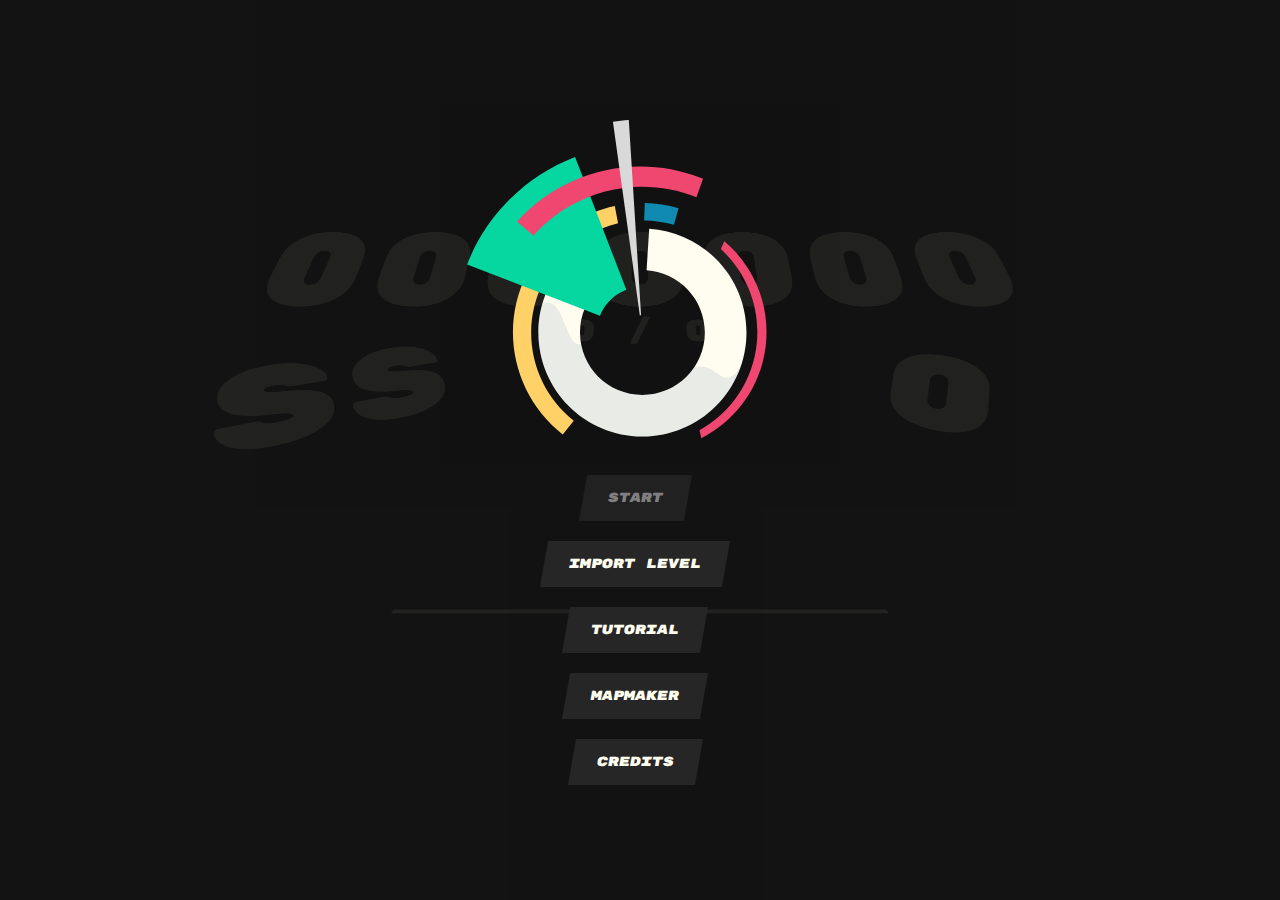
==== omisu/index.html @ d777491a "menu working" ====
<!DOCTYPE html>
<html lang="en">
  <head>
    <meta charset="UTF-8" />
    <title>Omisu</title>
    <link rel="icon" type="image/x-icon" href="resources/logo/favicon.ico">
    <link
      rel="stylesheet"
      href="https://fonts.googleapis.com/css?family=Rubik Mono One"
    />
    <link rel="stylesheet" href="./style.css" />
  </head>
  <body>
    <!-- partial:index.partial.html -->
    <div id="page">
      <div id="barcon"></div>
      <div class="contain">
        <div class="planecon" id="planecon">
          <div class="plane" id="plane">
            <div class="line"></div>
            <div class="note" id="notebase"></div>
          </div>
          <div class="blink l" id="b1"></div>
          <div class="blink ml" id="b2"></div>
          <div class="blink mr" id="b3"></div>
          <div class="blink r" id="b4"></div>
          <div class="sblink l" id="s1"></div>
          <div class="sblink ml" id="s2"></div>
          <div class="sblink mr" id="s3"></div>
          <div class="sblink r" id="s4"></div>

          <div id="score">0000000</div>
          <div id="ratio">0 / 0</div>
          <div id="grade">SS</div>
          <div id="combo">0</div>

          <div class="blink l" id="c1"></div>
          <div class="blink ml" id="c2"></div>
          <div class="blink mr" id="c3"></div>
          <div class="blink r" id="c4"></div>
        </div>
      </div>
      <div id="mobilecon">
        <div id="mob1"></div>
        <div id="mob2"></div>
        <div id="mob3"></div>
        <div id="mob4"></div>
      </div>
      <div id="menu">
        <div id="cover"></div>
        <object data="resources/logo/OmisuLogo.svg"></object>
        <button id="start" onclick="startGame()" disabled>Start</button>
        <button onclick="document.getElementById('importBtn').click()">Import Level</button>
        <input id="importBtn" type="file" style="display: none;" accept=".misumap">
        <button>Tutorial</button>
        <button>Mapmaker</button>
        <button>Credits</button>
      </div>
    </div>
    <!-- partial -->
    <script src="./script.js"></script>
  </body>
</html>
---- omisu/style.css ----
::-webkit-scrollbar {
  display: none;
}

body {
  background: #131313;
  left: 0;
  right: 0;
  top: 0;
  bottom: 0;
}

#page {
  left: 0;
  right: 0;
  bottom: 0;
  top: 0;
  width: 100%;
  height: 100%;
  overflow: clip;
}

.contain {
  width: 300px;
  height: 300px;
  border: none;
  position: fixed;
  left: 50%;
  top: 50%;
  transform: translate(-50%, -75%);
}

.planecon {
  position: absolute;
  width: 100%;
  height: 100%;
  perspective: 300px;
  transform-style: preserve-3d;
  perspective-origin: 50% 50%;
}

.plane {
  display: block;
  position: absolute;
  width: 300px;
  height: 500px;
  background: rgba(38, 38, 38, 0.5);
  backface-visibility: visible;
  transform: rotateX(70deg);
  overflow: clip;
  backdrop-filter: blur(10px);
}

.line {
  position: absolute;
  width: 900px;
  height: 2px;
  background: #fffdef;
  top: 75%;
}

.blink {
  position: absolute;
  background: linear-gradient(to top, rgba(255, 255, 255, 0), #fcf9e6, rgba(255, 255, 255, 0));
  width: 25%;
  height: 100%;
  top: 50%;
  opacity: 0;
  transform: translatez(119px);
}

.sblink {
  position: absolute;
  background: linear-gradient(to top, rgba(255, 255, 255, 0), #fcf9e6, rgba(255, 255, 255, 0));
  width: 12.5%;
  height: 100%;
  top: 50%;
  opacity: 0;
  transform: translatez(119px) translateX(50%);
}

#c1,
#c2,
#c3,
#c4 {
  transform: translatez(-240px) translatey(-100px);
}

#c1 {
  background: linear-gradient(to top, rgba(255, 255, 255, 0), #ef476f, rgba(255, 255, 255, 0));
}

#c2 {
  background: linear-gradient(to top, rgba(255, 255, 255, 0), #ffd166, rgba(255, 255, 255, 0));
}

#c3 {
  background: linear-gradient(to top, rgba(255, 255, 255, 0), #06d6a0, rgba(255, 255, 255, 0));
}

#c4 {
  background: linear-gradient(to top, rgba(255, 255, 255, 0), #118ab2, rgba(255, 255, 255, 0));
}

.ml {
  left: 25%;
}

.mr {
  left: 50%;
}

.r {
  left: 75%;
}

.note {
  position: absolute;
  display: flex;
  height: 15%;
  animation: note 0.2s cubic-bezier(0.72, 0, 0.62, 1.69) both;
}

.note:not(.mini) {
  width: 25%;
}

.mini {
  width: 12.5%;
  translate: 50% 0;
}

.one:not(.hit) {
  background: linear-gradient(to top, #f9bccb 0%, #fbd4dd 40%, white 40%, white 45%, #fbd4dd 45%, #f9bccb 100%);
  box-shadow: 0 0 20px rgba(239, 71, 111, 0.5);
}

.one.hit:not(.perf) {
  background: #f9bccb;
  box-shadow: 0 0 20px rgba(239, 71, 111, 0.5);
}

.two:not(.hit) {
  background: linear-gradient(to top, #ffe8b3 0%, #fff0cc 40%, white 40%, white 45%, #fff0cc 45%, #ffe8b3 100%);
  box-shadow: 0 0 20px rgba(255, 209, 102, 0.5);
}

.two.hit:not(.perf) {
  background: #ffe8b3;
  box-shadow: 0 0 20px rgba(255, 209, 102, 0.5);
}

.tre:not(.hit) {
  background: linear-gradient(to top, #abfde8 0%, #c4fdef 40%, white 40%, white 45%, #c4fdef 45%, #abfde8 100%);
  box-shadow: 0 0 20px rgba(6, 214, 160, 0.5);
}

.tre.hit:not(.perf) {
  background: #abfde8;
  box-shadow: 0 0 20px rgba(6, 214, 160, 0.5);
}

.for:not(.hit) {
  background: linear-gradient(to top, #9adff5 0%, #b1e6f8 40%, white 40%, white 45%, #b1e6f8 45%, #9adff5 100%);
  box-shadow: 0 0 20px rgba(17, 138, 178, 0.5);
}

.for.hit:not(.perf) {
  background: #9adff5;
  box-shadow: 0 0 20px rgba(17, 138, 178, 0.5);
}

.perf {
  background: white;
  box-shadow: 0 0 20px #fffdef;
}

#notebase {
  top: -100%;
}

#score,
#ratio,
#grade,
#combo {
  top: 50%;
  left: 50%;
  transform: translate(-50%, calc(-50% - 175px)) rotateX(20deg) translateZ(-275px);
  font-family: "Rubik Mono One";
  position: absolute;
  color: #fffdef;
  font-size: calc(4px * 16);
  text-wrap: nowrap;
}

#score {
  transform: translate(-50%, calc(-50% - 96px - 225px)) rotateX(20deg) translateZ(-325px);
  font-size: calc(16px * 16);
}

#grade {
  transform: translateX(calc(-50% - (200px * 3))) translateY(calc(-50% + 30px - 100px)) rotateX(20deg) translateZ(-325px) rotateY(20deg) rotateZ(-20deg);
  font-size: calc(14px * 16);
}

#combo {
  transform: translateX(calc(-50% + (200px * 3))) translateY(calc(-50% + 30px - 100px)) rotateX(20deg) translateZ(-325px) rotateY(-20deg) rotateZ(20deg);
  font-size: calc(14px * 16);
}

.pop {
  top: 100%;
  position: absolute;
  font-family: "Rubik Mono One";
  font-size: 2rem;
  color: white;
  width: 25%;
}

#menu {
  left: 0;
  top: 0;
  position: fixed;
  z-index: 100;
  width: 100%;
  height: 100%;
  text-align: center;
  color: #fffdef;
  display: flex;
  flex-direction: column;
  align-items: center;
  justify-content: center;
  font-family: "Rubik Mono One";
  font-size: 3em;
  background: rgba(19, 19, 19, 0.75);
}

#menu h1 {
  color: white;
}

#cover {
  left: 0;
  top: 0;
  z-index: -1;
  position: fixed;
  width: 100%;
  height: 100%;
  background: rgba(19, 19, 19, 0.75);
}

#mobilecon {
  left: 0;
  top: 0;
  position: fixed;
  width: 100%;
  height: 100%;
  display: flex;
  opacity: 0;
}

#mobilecon div {
  outline: 2px solid rgba(255, 253, 239, 0.25);
  width: 25%;
  height: 100%;
  left: 0;
  top: 0;
  background: none;
  border: none;
  transition: background 0.5s;
  touch-action: manipulation;
  -webkit-touch-callout: none;
  -webkit-user-select: none;
  -khtml-user-select: none;
  -moz-user-select: none;
  -ms-user-select: none;
  user-select: none;
}

#mobilecon div:active {
  background: rgba(255, 253, 239, 0.25);
}

#barcon {
  width: 100%;
  height: 100%;
  top: 0;
  left: 0;
  position: fixed;
}

.bar {
  bottom: 0;
  background: rgba(255, 253, 239, 0.1);
  position: absolute;
}

#field {
  background: #262626;
  position: relative;
  left: 0;
  right: 0;
  top: 0;
  bottom: 0;
  width: 100%;
  height: 50vh;
  overflow: hidden;
}

#scroll {
  display: flex;
  position: absolute;
  left: 0;
  translate: 50%;
  width: 100vw;
  height: 50vh;
}

.lline {
  width: 100%;
  height: 20%;
  position: absolute;
  pointer-events: none;
  background: rgba(255, 255, 255, 0.1);
}

.dot {
  position: absolute;
  height: 19%;
  translate: -50% -50%;
  width: 10px;
  background: #ef476f;
  cursor: pointer;
}

#audio {
  width: 100%;
  left: 0;
}

button {
  font-family: "Rubik Mono One";
  color: gray;
  background: #212121;
  transform: skew(-10deg);
  border: none;
  outline: none;
  padding: 15px;
  padding-left: 25px;
  padding-right: 25px;
  margin: 10px;
  margin-left: 0;
  cursor: no-drop;
  box-shadow: 0 0 0 0 #06d6a0;
  transition: transform .1s, color .1s, background 0.1s, box-shadow 0.1s;
}

button:not(:disabled) {
  color: #fffdef;
  background: #262626;
  cursor: pointer;
}

button:not(:disabled):hover {
  color: #262626;
  background: #E8EBE6;
  transform: skew(-20deg) translateX(15px);
  box-shadow: -30px 0 0 0 #06d6a0;
}

object {
  width: 40%;
  height: 40%;
}

@keyframes spin {
  from {
    transform: rotateX(-180deg) rotateY(-180deg) rotateZ(-180deg);
  }
  to {
    transform: rotateX(180deg) rotateY(180deg) rotateZ(180deg);
  }
}

@keyframes note {
  from {
    opacity: 0;
    scale: 0;
  }
  to {
    opacity: 1;
  }
}

@keyframes flash {
  from {
    opacity: 1;
  }
  to {
    opacity: 0.5;
  }
}

@keyframes hit {
  0% {
    opacity: 1;
  }
  100% {
    top: 0;
    height: 100%;
    opacity: 0;
  }
}

@keyframes bop {
  0% {
    perspective: 300px;
  }
  35% {
    perspective: 280px;
  }
  70% {
    perspective: 300px;
  }
  100% {
    perspective: 300px;
  }
}
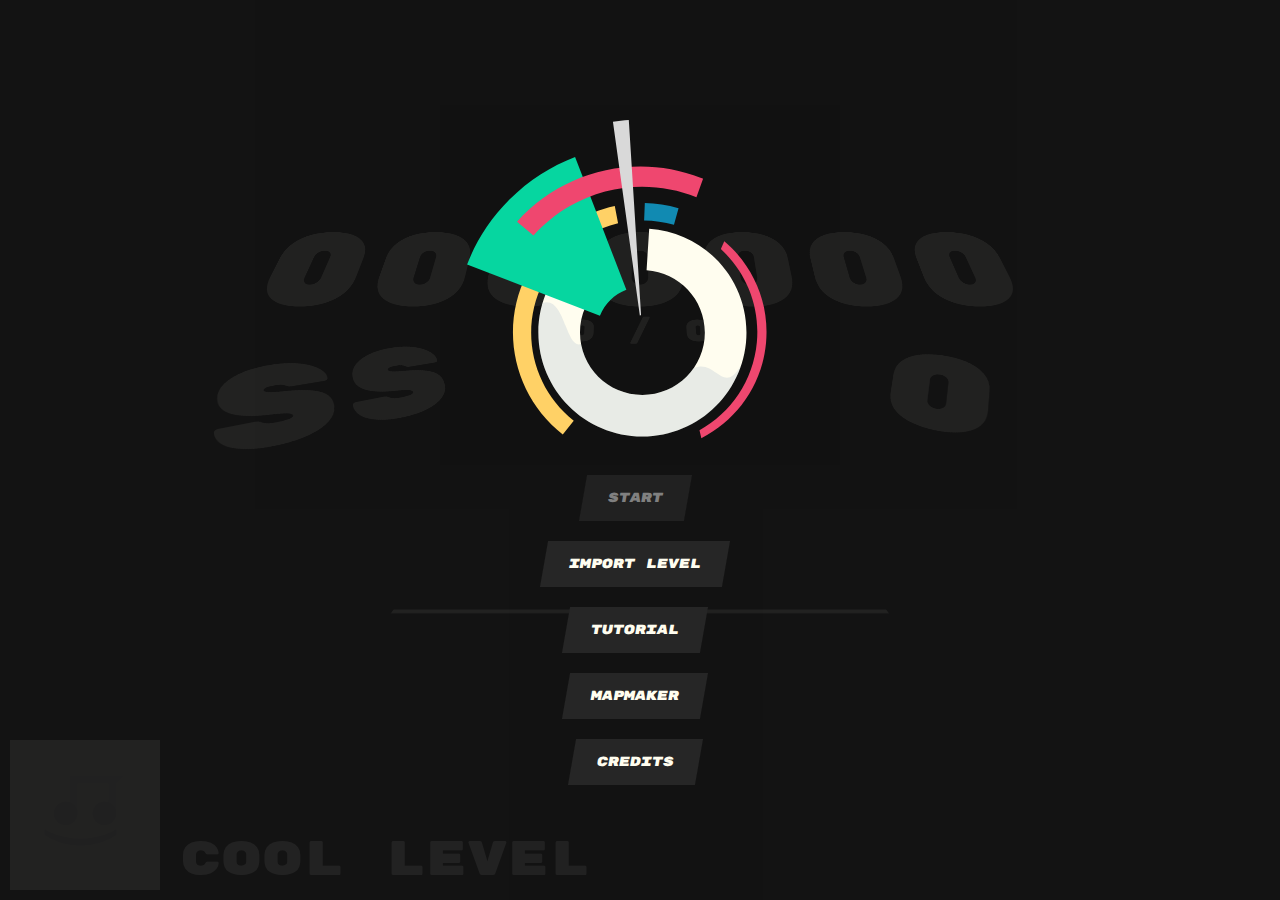
==== commit 4cca0820: "song cover thingy" ====
--- a/omisu/index.html
+++ b/omisu/index.html
@@ -19,6 +19,12 @@
           <div class="plane" id="plane">
             <div class="line"></div>
             <div class="note" id="notebase"></div>
+            <div id="mobilecon">
+              <div id="mob1"></div>
+              <div id="mob2"></div>
+              <div id="mob3"></div>
+              <div id="mob4"></div>
+            </div>
           </div>
           <div class="blink l" id="b1"></div>
           <div class="blink ml" id="b2"></div>
@@ -39,12 +45,11 @@
           <div class="blink mr" id="c3"></div>
           <div class="blink r" id="c4"></div>
         </div>
+
       </div>
-      <div id="mobilecon">
-        <div id="mob1"></div>
-        <div id="mob2"></div>
-        <div id="mob3"></div>
-        <div id="mob4"></div>
+      <div id="levelData">
+        <img id="lvlCoverHover" src="resources/images/omisu default cover.jpg"></img>
+        <div id="lvlTitle">cool level</div>
       </div>
       <div id="menu">
         <div id="cover"></div>
@@ -52,8 +57,9 @@
         <button id="start" onclick="startGame()" disabled>Start</button>
         <button onclick="document.getElementById('importBtn').click()">Import Level</button>
         <input id="importBtn" type="file" style="display: none;" accept=".misumap">
+        <a id="mapMakerRed" style="display: none;" href="./mapmaker.html"></a>
         <button>Tutorial</button>
-        <button>Mapmaker</button>
+        <button onclick="document.getElementById('mapMakerRed').click()">Mapmaker</button>
         <button>Credits</button>
       </div>
     </div>
--- a/omisu/style.css
+++ b/omisu/style.css
@@ -39,6 +39,10 @@
   perspective-origin: 50% 50%;
 }
 
+.planecon > div:not(.plane) {
+  pointer-events: none;
+}
+
 .plane {
   display: block;
   position: absolute;
@@ -256,11 +260,11 @@
   width: 100%;
   height: 100%;
   display: flex;
-  opacity: 0;
+  opacity: 1;
 }
 
 #mobilecon div {
-  outline: 2px solid rgba(255, 253, 239, 0.25);
+  outline: none;
   width: 25%;
   height: 100%;
   left: 0;
@@ -277,10 +281,6 @@
   user-select: none;
 }
 
-#mobilecon div:active {
-  background: rgba(255, 253, 239, 0.25);
-}
-
 #barcon {
   width: 100%;
   height: 100%;
@@ -295,6 +295,20 @@
   position: absolute;
 }
 
+#split {
+  display: flex;
+  flex-direction: column;
+}
+
+#nav {
+  padding: 30px;
+  padding-top: 10px;
+  padding-bottom: 10px;
+  display: flex;
+  flex-direction: row;
+  gap: 15px 15px;
+}
+
 #field {
   background: #262626;
   position: relative;
@@ -304,10 +318,95 @@
   bottom: 0;
   width: 100%;
   height: 50vh;
-  overflow: hidden;
+  overflow: clip;
 }
 
 #scroll {
+  display: flex;
+  position: absolute;
+  left: 0;
+  translate: 50%;
+  width: 100vw;
+  height: 50vh;
+}
+
+#filename {
+  background: none;
+  border: none;
+  outline: none;
+  font-size: 2rem;
+  field-sizing: content;
+  font-family: Verdana;
+}
+
+#songData {
+  display: flex;
+  flex-direction: row;
+  margin: 10px;
+}
+
+#levelData {
+  bottom: 10px;
+  left: 10px;
+  position: absolute;
+  display: flex;
+  flex-direction: row;
+  gap: 20px;
+}
+
+#lvlTitle {
+  color: white;
+  align-self: flex-end;
+  font-family: 'Rubik Mono One';
+  font-size: 3rem;
+}
+
+#lvlCoverHover {
+  width: 150px;
+  height: 150px;
+}
+
+#lvlCover {
+  width: 100%;
+  height: 100%;
+  margin: 0;
+}
+
+#lvlCoverHover > #coverHover {
+  margin: 0;
+  width: 100%;
+  height: 100%;
+  position: relative;
+  left: 0;
+  top: calc(-100% - 5px);
+  border: none;
+  outline: none;
+  background: #131313;
+  opacity: 0;
+  transition: opacity 0.1s;
+}
+
+#lvlCoverHover > #coverHover:hover {
+  opacity: 0.2;
+}
+
+#coverHover input {
+  width: 100%;
+  height: 100%;
+  background: #131313;
+  border: none;
+  outline: none;
+  font-size: 5rem;
+}
+
+div:has(> #filename) {
+  font-size: 2rem;
+  font-family: Verdana;
+  align-self: flex-end;
+  margin: 10px;
+}
+
+.vert {
   display: flex;
   position: absolute;
   left: 0;
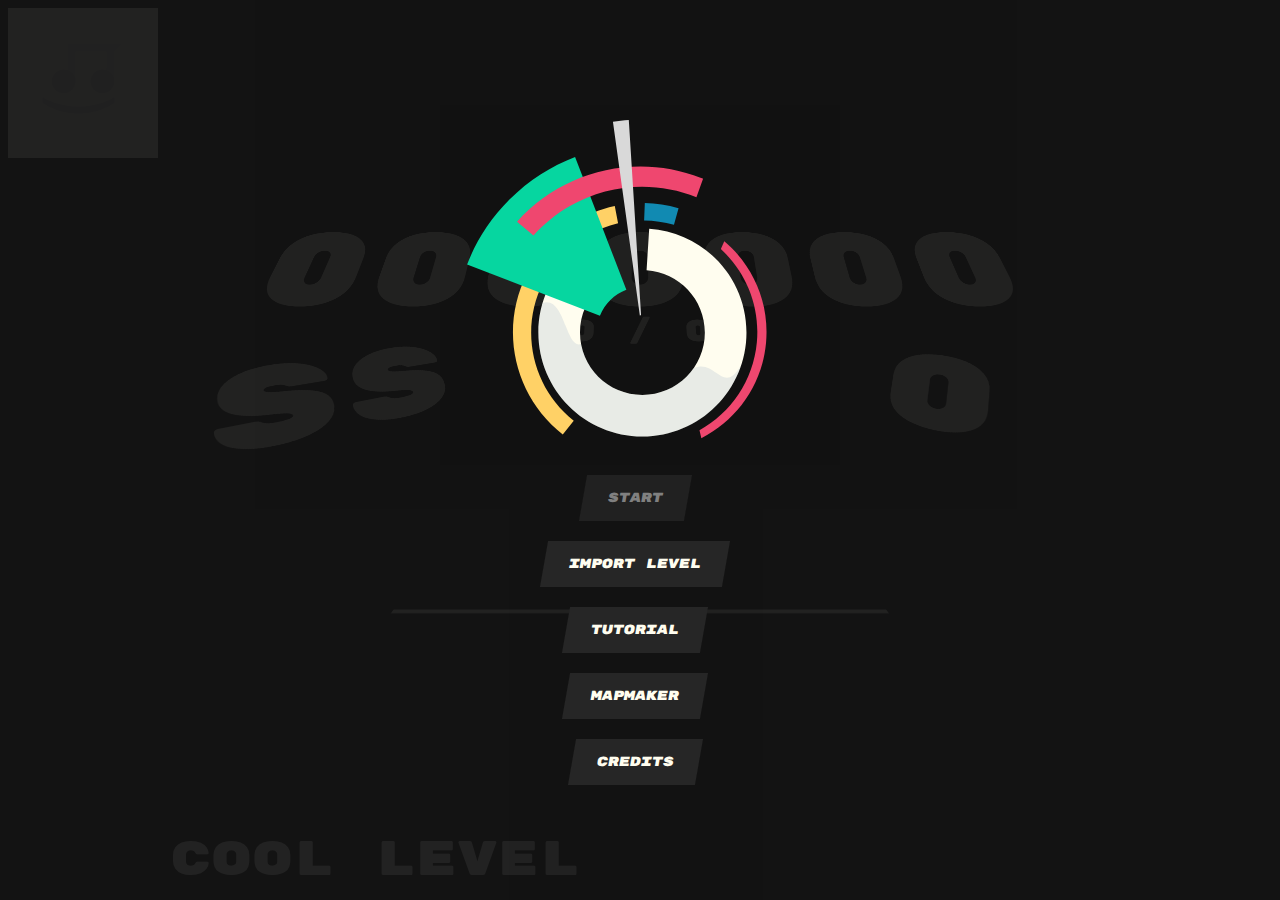
==== commit b6460085: "im cooking again" ====
--- a/omisu/index.html
+++ b/omisu/index.html
@@ -47,8 +47,8 @@
         </div>
 
       </div>
+      <img id="lvlCoverHover" src="resources/images/omisu default cover.jpg"></img>
       <div id="levelData">
-        <img id="lvlCoverHover" src="resources/images/omisu default cover.jpg"></img>
         <div id="lvlTitle">cool level</div>
       </div>
       <div id="menu">
--- a/omisu/style.css
+++ b/omisu/style.css
@@ -347,7 +347,7 @@
 
 #levelData {
   bottom: 10px;
-  left: 10px;
+  left: 170px;
   position: absolute;
   display: flex;
   flex-direction: row;
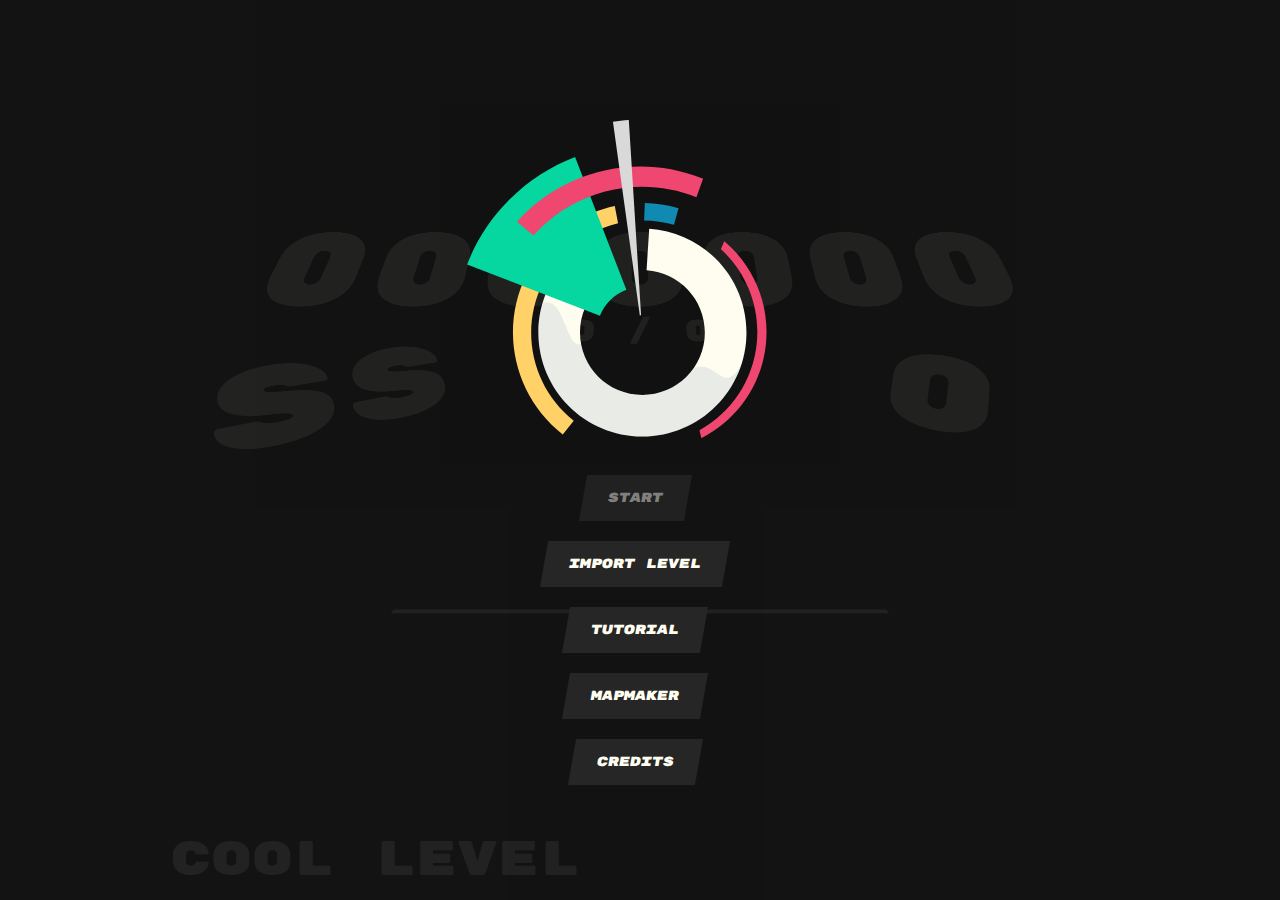
==== commit 9c9267d2: "cover" ====
--- a/omisu/index.html
+++ b/omisu/index.html
@@ -47,7 +47,7 @@
         </div>
 
       </div>
-      <img id="lvlCoverHover" src="resources/images/omisu default cover.jpg"></img>
+      <img id="lvlCoverHover" src="resources/images/omisu default cover.jpg" style="opacity: 0;"></img>
       <div id="levelData">
         <div id="lvlTitle">cool level</div>
       </div>
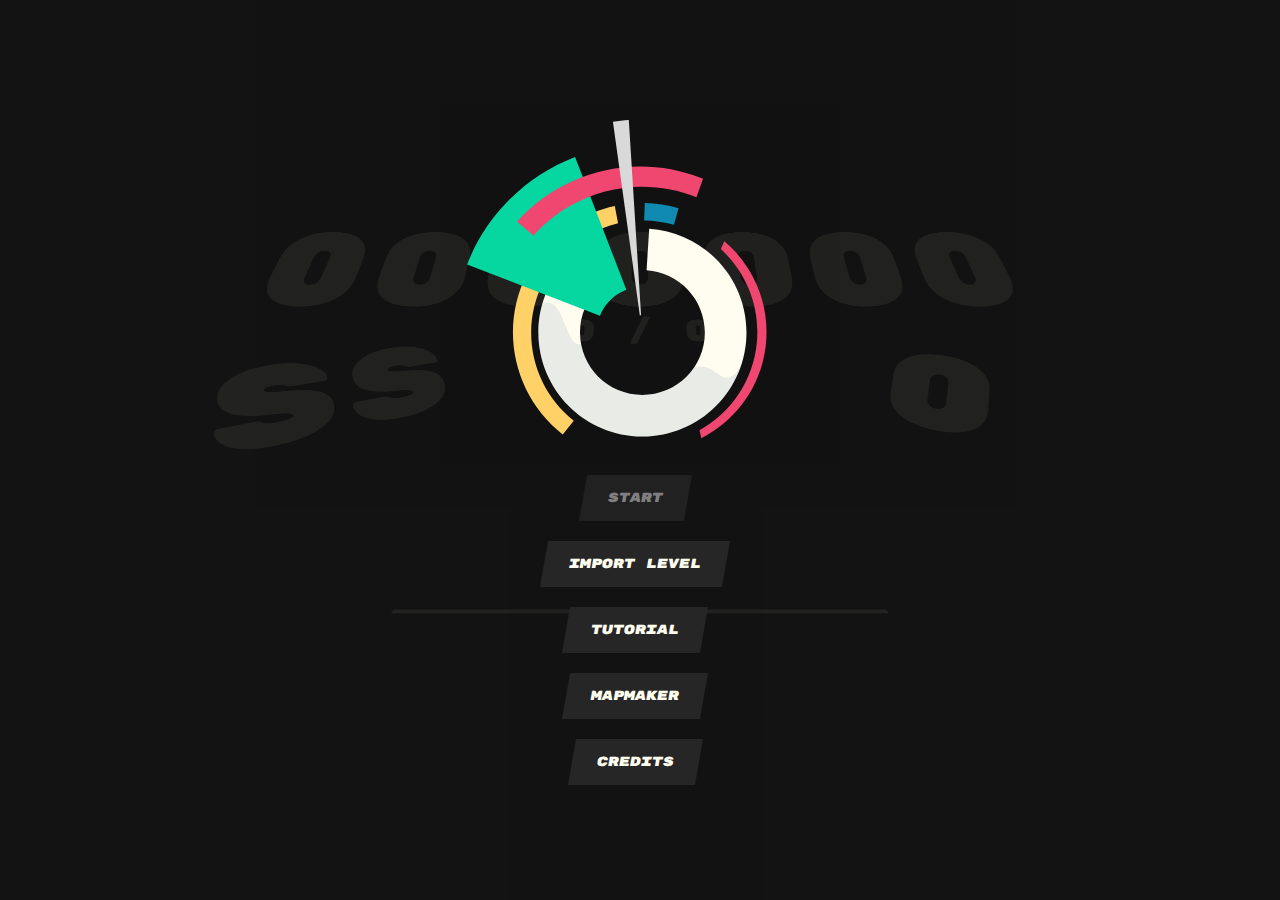
==== commit 179f92b5: "aaaaa" ====
--- a/omisu/index.html
+++ b/omisu/index.html
@@ -48,7 +48,7 @@
 
       </div>
       <img id="lvlCoverHover" src="resources/images/omisu default cover.jpg" style="opacity: 0;"></img>
-      <div id="levelData">
+      <div id="levelData" style="opacity: 0;">
         <div id="lvlTitle">cool level</div>
       </div>
       <div id="menu">
